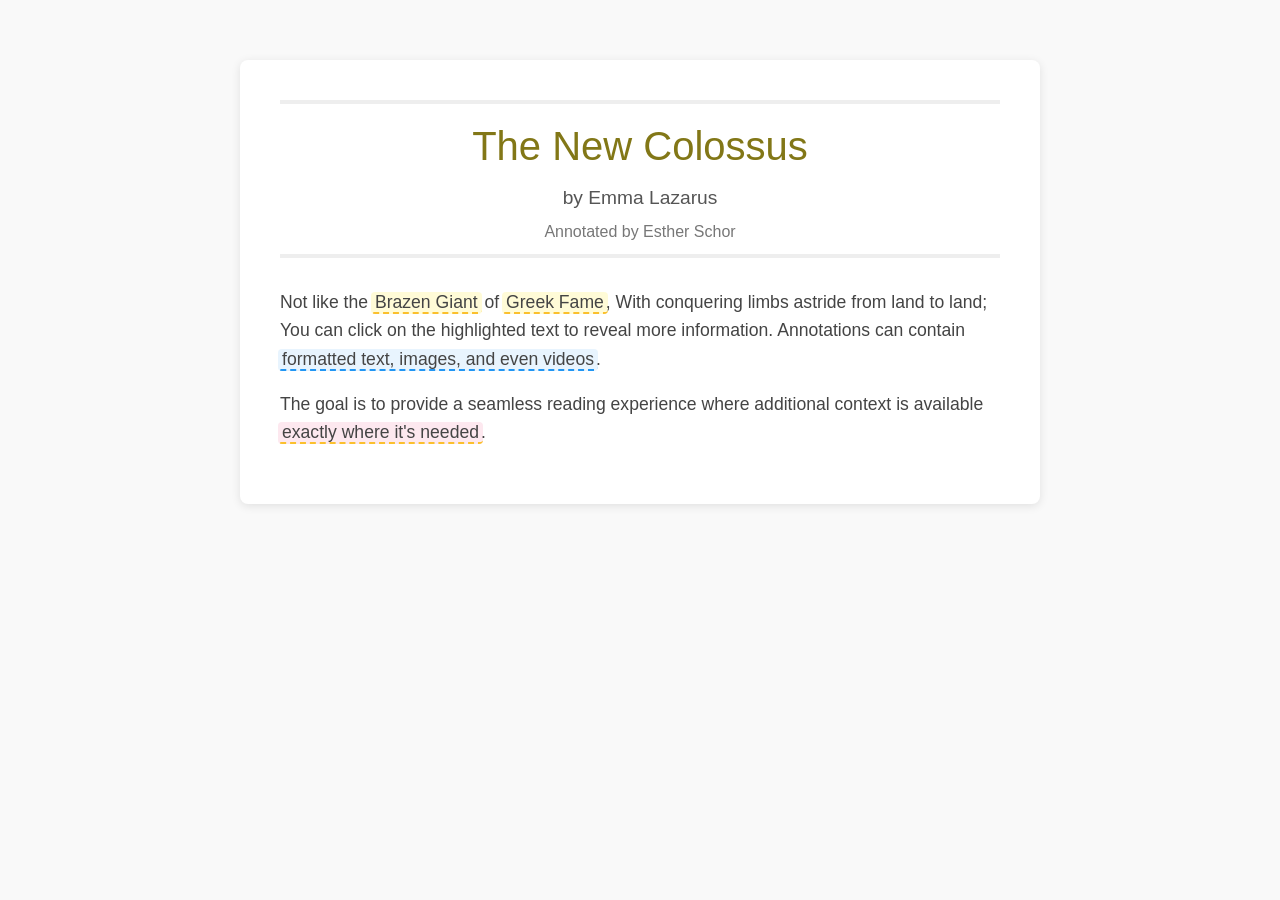
==== text-annotator.html @ a9ab00d4 "Initial checkin with some generic examples for annotating text" ====
<!DOCTYPE html>
<html lang="en">

<head>
    <meta charset="UTF-8">
    <meta name="viewport" content="width=device-width, initial-scale=1.0">
    <title>IRIS Text Annotator</title>
    <link rel="stylesheet" href="style.css">
</head>

<body>
    <div class="work-container">
        <div class="header">
            <div class="title">The New Colossus</div>
            <div class="author">by Emma Lazarus</div>
            <div class="annotator">Annotated by Esther Schor</div>
        </div>

        <div class="text-container">
            <p>
                Not like the
                <span class="annotation-trigger" data-annotation-id="brazen-giant"
                    data-custom-style="huge-bold-cap">Brazen
                    Giant</span>
                of
                <span class="annotation-trigger" data-annotation-id="greek-fame"
                    data-custom-style="style=bold-cap">Greek Fame</span>,
                With conquering limbs astride from land to land;

                You can click on the highlighted text to reveal more information.
                Annotations can contain <span class="annotation-trigger" data-annotation-id="ann-2"
                    data-custom-style="blue-theme">formatted text, images, and even videos</span>.
            </p>
            <p>
                The goal is to provide a seamless reading experience where additional context is available
                <span class="annotation-trigger" data-annotation-id="ann-3"
                    style="--trigger-color: #e91e63; --trigger-bg: rgba(233, 30, 99, 0.1);">exactly where it's
                    needed</span>.
            </p>
        </div>

        <!-- Annotation Templates (Hidden by default) -->
        <template id="brazen-giant">
            <div class="annotation-content">
                <h3>About Annotators</h3>
                <p>An annotator is a tool or element used to provide additional information, notes, or comments on a
                    specific part of a text or document.</p>
                <p>In this implementation, they expand <strong>inline</strong> to keep the reader's focus.</p>
            </div>
        </template>

        <template id="greek-fame">
            <div class="annotation-content">
                <p>Emma Lazarus had no time for Greek sun-gods. Still in her teens, she wrote long, narrative poems in
                    which Apollo is a sexual predator, terrifying maidens who forfeit their humanity to escape the
                    sun-god's clutches. The panicked Daphne became a laurel; Clytie, a sunflower.</p>
            </div>
        </template>

        <template id="ann-2">
            <div class="annotation-content media-content">
                <h3>Rich Media Support</h3>
                <img src="https://via.placeholder.com/150" alt="Placeholder Image" class="float-left">
                <p>You can wrap text around images easily. This allows for a more visual explanation of concepts without
                    breaking the flow too much.</p>
                <p>Videos can also be embedded:</p>
                <div class="video-container">
                    <iframe width="100%" height="200" src="https://www.youtube.com/embed/dQw4w9WgXcQ" frameborder="0"
                        allowfullscreen></iframe>
                </div>
            </div>
        </template>

        <template id="ann-3">
            <div class="annotation-content">
                <h3>Contextual Delivery</h3>
                <p>By placing the information right below the line, we minimize the cognitive load of switching between
                    different parts of the page or opening new tabs.</p>
            </div>
        </template>
    </div>
    <script src="script.js"></script>
</body>

</html>
---- style.css ----
body {
    font-family: Verdana, sans-serif;
    font-size: 13px;
    line-height: 1.6;
    color: #333;
    max-width: 800px;
    margin: 40px auto;
    padding: 20px;
    background-color: #f9f9f9;
}

.work-container {
    background-color: #fff;
    padding: 40px;
    border-radius: 8px;
    box-shadow: 0 2px 10px rgba(0,0,0,0.1);
}

.header {
    font: Lithograph, serif;
    border-top: 4px solid #eee;
    border-bottom: 4px solid #eee;
    padding-top: 10px;
    padding-bottom: 10px;
    margin-bottom: 30px;
    text-align: center;
}

.title {
    font-size: 2.5rem;
    color: #827717;
}

.author {
    font-size: 1.2rem;
    color: #555;
    margin-top: 5px;}

.annotator {
    font-size: 1rem;
    color: #777;
    margin-top: 5px;
}

.text-container {
    color: #444;
    font-size: 1.1rem;
}

.annotation-trigger {
    --trigger-color: #827717;
    --trigger-bg: rgba(255, 235, 59, 0.2);
    --trigger-border: #fbc02d;

    background-color: var(--trigger-bg);
    border-bottom: 2px dashed var(--trigger-border);
    cursor: pointer;
    transition: all 0.2s ease;
    padding: 0 4px;
    margin: 0 -2px;
    border-radius: 4px;
    font-weight: 500;
    color: inherit;
}

.annotation-trigger:hover {
    background-color: var(--trigger-bg);
    filter: brightness(0.9);
    border-bottom-style: solid;
}

.annotation-trigger.active {
    background-color: var(--trigger-border);
    color: #fff;
    box-shadow: 0 2px 5px rgba(0,0,0,0.1);
}

.annotation-trigger[data-custom-style="green-theme"] {
    --trigger-color: #2e7d32;
    --trigger-bg: rgba(76, 175, 80, 0.1);
    --trigger-border: #4caf50;
}

.annotation-trigger[data-custom-style="blue-theme"] {
    --trigger-color: #1565c0;
    --trigger-bg: rgba(33, 150, 243, 0.1);
    --trigger-border: #2196f3;
}

/* Annotation Container Styling (using variables) */
.annotation-container {
    --accent-color: #fbc02d;
    --bg-color: #fffdf5;

    overflow: hidden;
    transition: max-height 0.4s cubic-bezier(0.165, 0.84, 0.44, 1), 
                opacity 0.3s ease-out, 
                padding 0.4s ease,
                margin 0.4s ease;
    max-height: 0;
    opacity: 0;
    background-color: var(--bg-color);
    border-left: 5px solid var(--accent-color);
    margin: 0;
    padding: 0 25px;
    box-sizing: border-box;
    box-shadow: inset 0 2px 10px rgba(0,0,0,0.02);
}

.annotation-container.open {
    opacity: 1;
    margin: 10px 0 25px 0;
    padding: 20px 25px;
}

/* Custom Container Themes */
.annotation-container.green-theme {
    --accent-color: #4caf50;
    --bg-color: #f1f8e9;
}

.annotation-container.blue-theme {
    --accent-color: #2196f3;
    --bg-color: #e3f2fd;
}

.annotation-content {
    animation: fadeIn 0.5s ease-out;
}

@keyframes fadeIn {
    from { opacity: 0; transform: translateY(-5px); }
    to { opacity: 1; transform: translateY(0); }
}

.annotation-content h3 {
    margin-top: 0;
    font-size: 1.2rem;
    color: #827717;
    border-bottom: 1px solid #eee;
    padding-bottom: 8px;
    margin-bottom: 15px;
}

/* Media handling */
.float-left {
    float: left;
    max-width: 40%;
    margin: 0 20px 15px 0;
    border-radius: 6px;
    box-shadow: 0 2px 5px rgba(0,0,0,0.1);
}

.video-container {
    margin-top: 15px;
    background: #000;
}

.clearfix::after {
    content: "";
    clear: both;
    display: table;
}
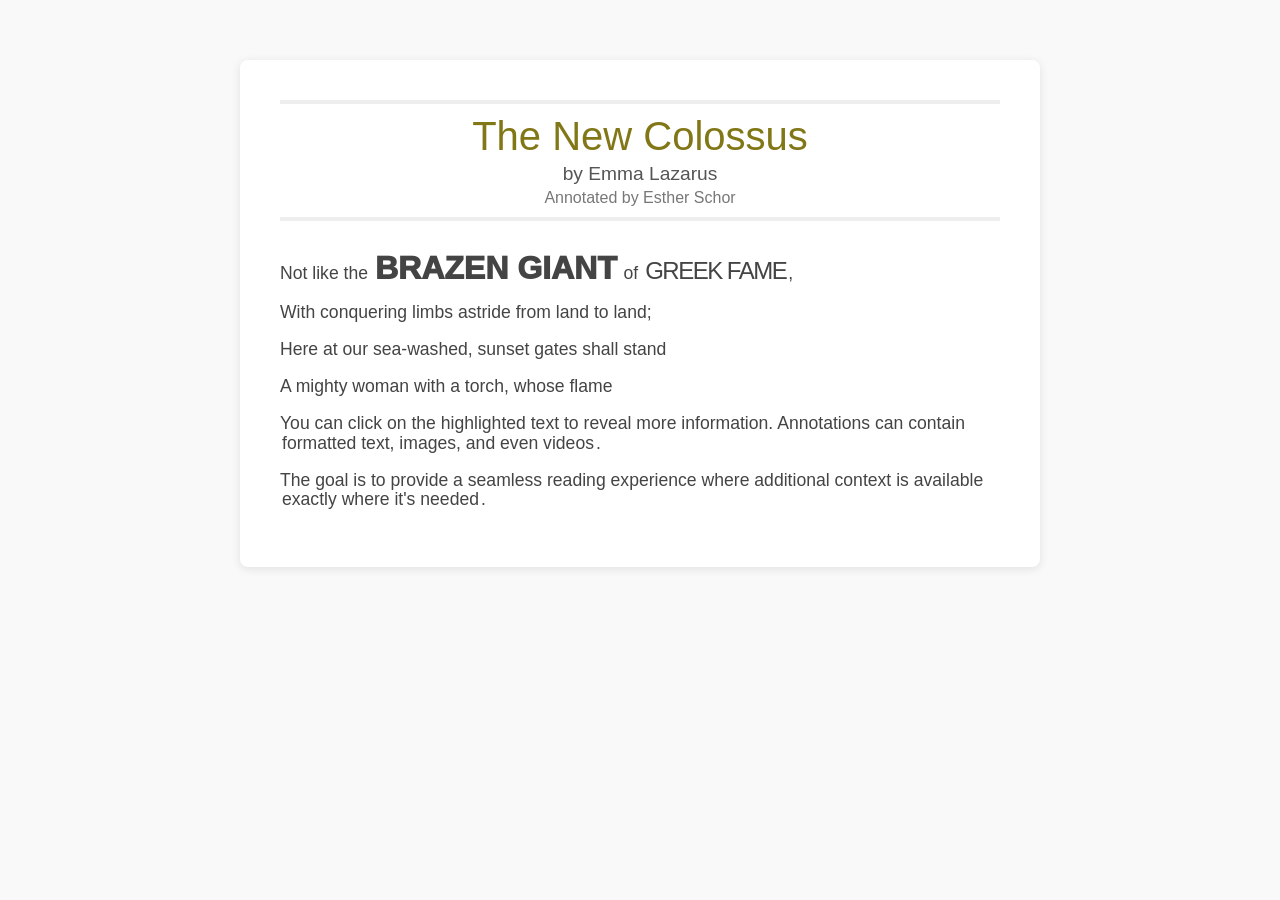
==== commit 017c09f3: "Start to convert the generic content to the Colossus poem + annotations" ====
--- a/text-annotator.html
+++ b/text-annotator.html
@@ -19,21 +19,30 @@
         <div class="text-container">
             <p>
                 Not like the
-                <span class="annotation-trigger" data-annotation-id="brazen-giant"
-                    data-custom-style="huge-bold-cap">Brazen
+                <span class="annotation-link" data-annotation-id="brazen-giant"
+                    data-custom-style="giant-bold-theme">Brazen
                     Giant</span>
                 of
-                <span class="annotation-trigger" data-annotation-id="greek-fame"
-                    data-custom-style="style=bold-cap">Greek Fame</span>,
+                <span class="annotation-link" data-annotation-id="greek-fame"
+                    data-custom-style="large-compressed-uppercase-theme">Greek
+                    Fame</span>,
+            </p>
+            <p>
                 With conquering limbs astride from land to land;
+            </p>
+            <p>
+                Here at our sea-washed, sunset gates shall stand
+            </p>
+            <p>A mighty woman with a torch, whose flame</p>
+            <p>
 
                 You can click on the highlighted text to reveal more information.
-                Annotations can contain <span class="annotation-trigger" data-annotation-id="ann-2"
+                Annotations can contain <span class="annotation-link" data-annotation-id="ann-2"
                     data-custom-style="blue-theme">formatted text, images, and even videos</span>.
             </p>
             <p>
                 The goal is to provide a seamless reading experience where additional context is available
-                <span class="annotation-trigger" data-annotation-id="ann-3"
+                <span class="annotation-link" data-annotation-id="ann-3"
                     style="--trigger-color: #e91e63; --trigger-bg: rgba(233, 30, 99, 0.1);">exactly where it's
                     needed</span>.
             </p>
@@ -42,10 +51,26 @@
         <!-- Annotation Templates (Hidden by default) -->
         <template id="brazen-giant">
             <div class="annotation-content">
-                <h3>About Annotators</h3>
-                <p>An annotator is a tool or element used to provide additional information, notes, or comments on a
-                    specific part of a text or document.</p>
-                <p>In this implementation, they expand <strong>inline</strong> to keep the reader's focus.</p>
+                <img src="Colossus-of-Rhodes.jpg" alt="Placeholder Image" class="float-left">
+                <p> Like Abraham of Ur, Emma Lazarus was a smasher of idols. Here she blasts the ancient Colossus of
+                    Rhodes, an image of the
+                    Titan
+                    Helios, as a symbol of military conquest.
+                </P>
+                <p> In fact, the history of the Colossus is more benign than
+                    the sonnet would
+                    suggest. Standing over thirty meters tall, it was built between 292 and 280 BCE to celebrate the
+                    Rhodians’ defense of
+                    their city against Cyprus; weapons abandoned in the siege of Rhodes were both sold and smelted into
+                    bronze to build it.
+                    Less than 60 years later, it was felled by an earthquake. Observing it in fragments, Pliny the Elder
+                    marveled that “few
+                    men can get their arms around its thumb.” In 2008, The Guardian reported that a new colossus is
+                    coming to Rhodes; the
+                    German artist Gert Hof is designing a light sculpture between 60 and 100 meters tall that will allow
+                    ships to pass
+                    directly through its beam.
+                </p>
             </div>
         </template>
 
--- a/style.css
+++ b/style.css
@@ -1,12 +1,14 @@
 body {
     font-family: Verdana, sans-serif;
     font-size: 13px;
-    line-height: 1.6;
+    line-height: 1.1;
     color: #333;
     max-width: 800px;
     margin: 40px auto;
     padding: 20px;
     background-color: #f9f9f9;
+    --trigger-color: #93871e;
+    --trigger-bg: #e0d78e;
 }
 
 .work-container {
@@ -47,41 +49,40 @@
     font-size: 1.1rem;
 }
 
-.annotation-trigger {
-    --trigger-color: #827717;
-    --trigger-bg: rgba(255, 235, 59, 0.2);
-    --trigger-border: #fbc02d;
-
-    background-color: var(--trigger-bg);
-    border-bottom: 2px dashed var(--trigger-border);
+.annotation-link {
     cursor: pointer;
     transition: all 0.2s ease;
     padding: 0 4px;
     margin: 0 -2px;
-    border-radius: 4px;
     font-weight: 500;
     color: inherit;
 }
 
-.annotation-trigger:hover {
-    background-color: var(--trigger-bg);
+.annotation-link:hover, .annotation-link.active {
+    color: var(--trigger-color);
     filter: brightness(0.9);
-    border-bottom-style: solid;
 }
 
-.annotation-trigger.active {
-    background-color: var(--trigger-border);
-    color: #fff;
-    box-shadow: 0 2px 5px rgba(0,0,0,0.1);
+.annotation-link[data-custom-style="giant-bold-theme"] {
+    font-size: 2rem;
+    text-transform: uppercase;
+    font-weight: 1000;
 }
 
-.annotation-trigger[data-custom-style="green-theme"] {
-    --trigger-color: #2e7d32;
-    --trigger-bg: rgba(76, 175, 80, 0.1);
-    --trigger-border: #4caf50;
+.annotation-link[data-custom-style="large-compressed-uppercase-theme"] {
+    font-size: 1.5rem;
+    text-transform: uppercase;
+    font-weight: 500;
+    font-stretch: condensed;
+    letter-spacing: -1.5px;
 }
 
-.annotation-trigger[data-custom-style="blue-theme"] {
+.annotation-link[data-custom-style="green-theme"] {
+    --trigger-color: var(--trigger-bg);
+    --trigger-bg: rgba(76, 175, 80, 0.1);
+}
+
+.annotation-link[data-custom-style="blue-theme"] {
     --trigger-color: #1565c0;
     --trigger-bg: rgba(33, 150, 243, 0.1);
     --trigger-border: #2196f3;
@@ -89,9 +90,7 @@
 
 /* Annotation Container Styling (using variables) */
 .annotation-container {
-    --accent-color: #fbc02d;
-    --bg-color: #fffdf5;
-
+    --bg-color: var(--trigger-bg);
     overflow: hidden;
     transition: max-height 0.4s cubic-bezier(0.165, 0.84, 0.44, 1), 
                 opacity 0.3s ease-out, 
@@ -100,9 +99,10 @@
     max-height: 0;
     opacity: 0;
     background-color: var(--bg-color);
-    border-left: 5px solid var(--accent-color);
     margin: 0;
-    padding: 0 25px;
+    padding-left: 20px;
+    padding-right: 20px;
+    font-size: 0.7rem;
     box-sizing: border-box;
     box-shadow: inset 0 2px 10px rgba(0,0,0,0.02);
 }
@@ -110,18 +110,6 @@
 .annotation-container.open {
     opacity: 1;
     margin: 10px 0 25px 0;
-    padding: 20px 25px;
-}
-
-/* Custom Container Themes */
-.annotation-container.green-theme {
-    --accent-color: #4caf50;
-    --bg-color: #f1f8e9;
-}
-
-.annotation-container.blue-theme {
-    --accent-color: #2196f3;
-    --bg-color: #e3f2fd;
 }
 
 .annotation-content {
@@ -147,8 +135,6 @@
     float: left;
     max-width: 40%;
     margin: 0 20px 15px 0;
-    border-radius: 6px;
-    box-shadow: 0 2px 5px rgba(0,0,0,0.1);
 }
 
 .video-container {
